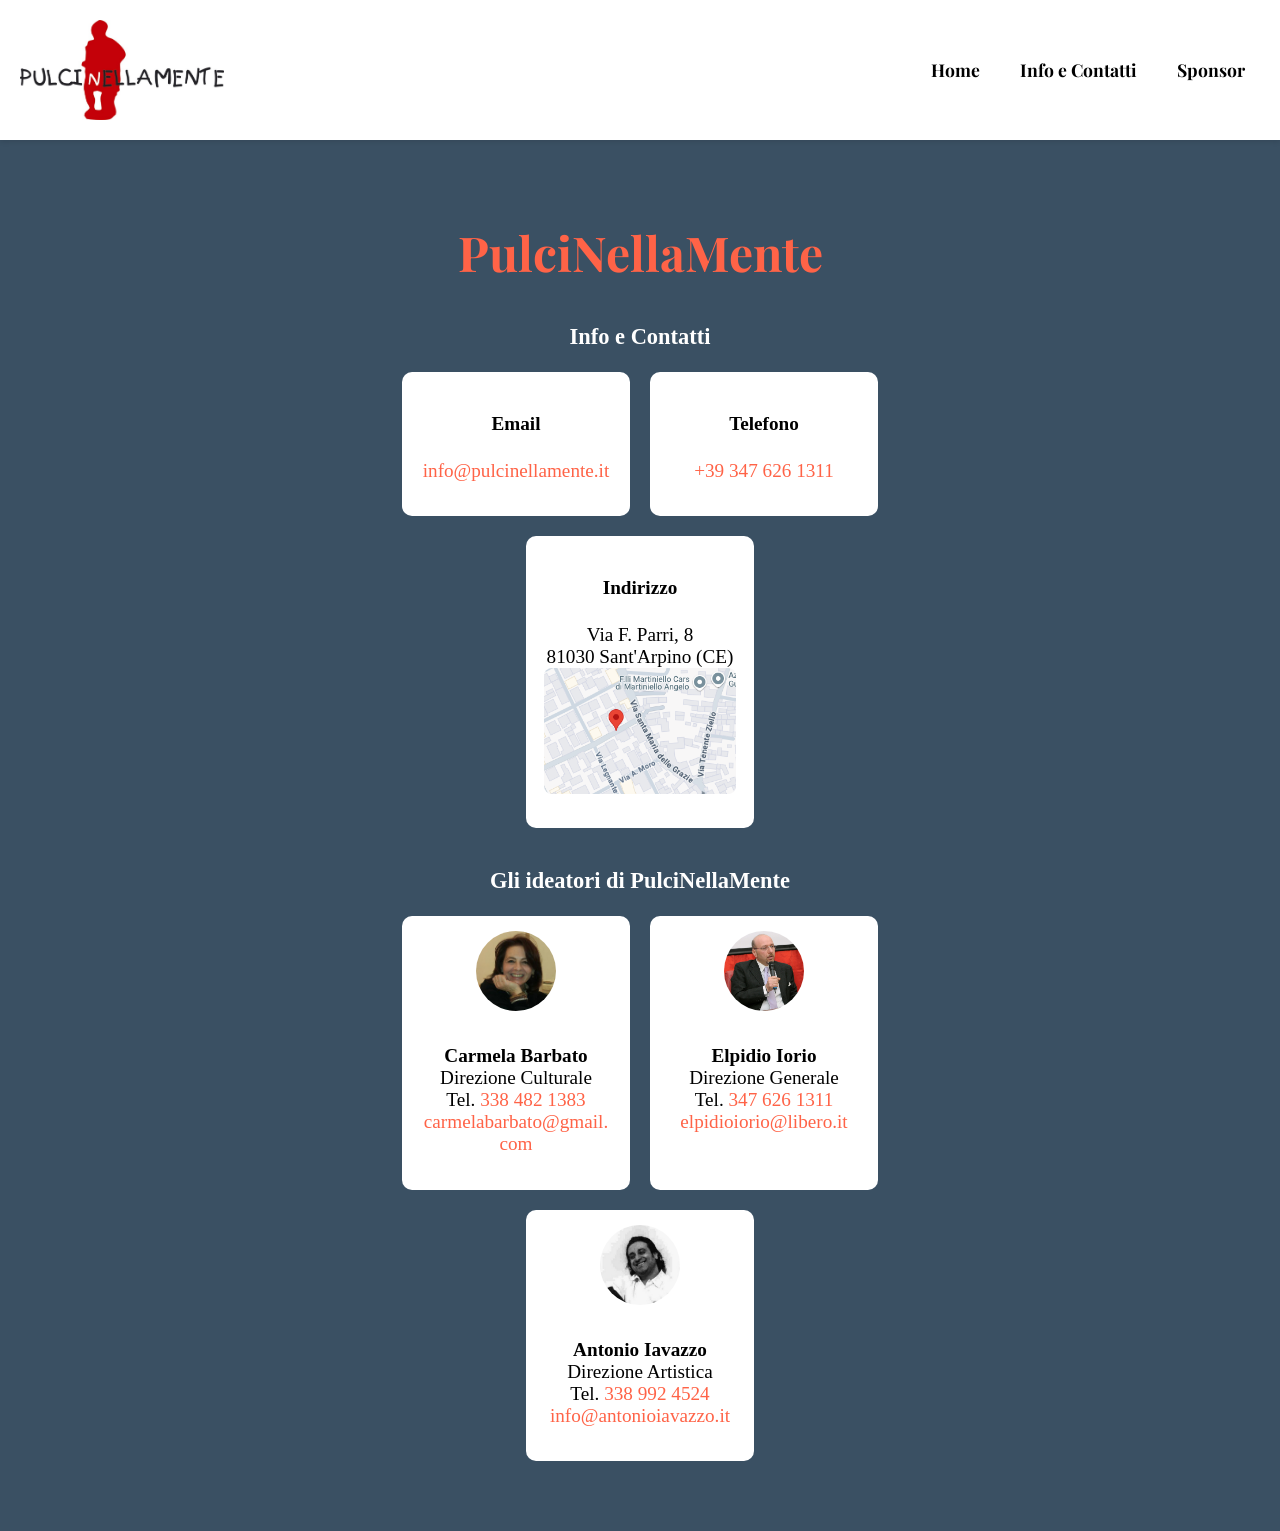
==== info.html @ f917ad8a "Prima versione della copia locale" ====
<!DOCTYPE html>
<html lang="it">
<head>
  <meta charset="UTF-8">
  <meta name="viewport" content="width=device-width, initial-scale=1.0">
  <title>Info e Contatti - Pulcinellamente</title>
  <style>
    body {
      margin: 0;
      padding: 0;
      font-family: 'Helvetica', sans-serif;
      background-color: #3a5063;
      color: #ffffff;
      text-align: center;
    }

    header {
      background-color: #fff;
      padding: 20px;
      box-shadow: 0 2px 5px rgba(0,0,0,0.1);
      text-align: left;
      position: relative;
    }

    header h1 {
      text-align: left;
      margin: 0;
    }

    h1 {
      margin: 0;
      font-size: 2.2em;
      color: #000;
      font-family: 'Playfair Display', serif;
    }

    .header-buttons {
      display: flex;
      gap: 10px;
    }

    .header-buttons button {
      padding: 8px 15px;
      font-size: 1.1em;
      border: none;
      background-color: #fff;
      font-family: 'Playfair Display', serif;
      cursor: pointer;
      border-radius: 5px;
      color: #000;
      font-weight: bold; /* Aggiunto per il grassetto */
    }

    .content {
      padding: 40px 20px;
    }

    .contact-info {
      max-width: 600px;
      margin: 0 auto 30px auto;
      font-size: 1.2em;
      text-align: left;
      font-family: 'Lora', serif;
    }

    .contact-info a {
      color: #FF6347;
      text-decoration: none;
    }

    .contact-info a:hover {
      text-decoration: underline;
    }

    .contact-columns {
      display: flex;
      flex-wrap: wrap;
      justify-content: center;
      gap: 20px;
      margin-top: 20px;
    }

    .contact-block {
      flex: 1 1 250px;
      max-width: 32%;
      padding: 15px 18px;
      text-align: center;
      background-color: #ffffff;
      color: #000000;
      border-radius: 10px;
    }

    .contact-block p {
      word-break: break-word;
    }

    /* Mappa e immagini degli ideatori - Responsività */
    .contact-block img {
      width: 80px; /* Impostiamo una larghezza massima per le immagini degli ideatori */
      height: 80px;
      border-radius: 50%;
      object-fit: cover;
      margin-bottom: 10px;
    }

    .contact-info img {
      max-width: 100%; /* Garantisce che la mappa sia responsiva */
      height: auto;
    }

    /* Ottimizzazione della mappa per dispositivi mobili */
    @media (max-width: 768px) {
      .contact-info img {
        width: 100%; /* Mappa occupa tutta la larghezza disponibile */
        max-width: 400px; /* Impedisce che la mappa diventi troppo grande */
      }

      /* Ideatori - Riduciamo le dimensioni delle immagini per dispositivi mobili */
      .contact-block img {
        width: 60px; /* Riduciamo le dimensioni per le immagini degli ideatori */
        height: 60px;
      }
    }

    /* Responsive styles for mobile */
    @media (max-width: 768px) {
      .contact-columns {
        flex-direction: column;
        align-items: center;
      }

      .contact-block {
        max-width: 100%;
        margin-bottom: 20px;
        padding: 10px;
        background-color: #ffffff;
        color: #000000;
        border-radius: 10px;
      }

      header h1 {
        font-size: 1.8em;
        line-height: 80px;
      }

      .header-buttons button {
        padding: 10px 12px;
        font-size: 1em;
      }

      /* Contenuto degli ideatori */
      .contact-block {
        text-align: center;
      }

      .contact-block img {
        margin: 0 auto 10px;
      }

      /* Modifica dimensione della mappa */
      .contact-block img {
        max-width: 100%;
        height: auto;
      }

      .thumbnail {
        width: 80px;
        height: 80px;
        margin: 0 auto 10px;
      }

      .header-buttons {
        flex-direction: column;
        align-items: flex-end;
      }

      .header-buttons button {
        margin-top: 10px;
        width: 100%;
      }
    }

    /* Ottimizzazione su schermi molto piccoli */
    @media (max-width: 600px) {
      header h1 {
        font-size: 1.6em;
      }

      .header-buttons button {
        font-size: 1em;
        padding: 10px 12px;
      }
    }

  </style>
  <!-- Google Fonts: Playfair Display -->
  <link href="https://fonts.googleapis.com/css?family=Playfair+Display:400,700&display=swap" rel="stylesheet">
</head>
<body>

  <header style="display: flex; justify-content: space-between; align-items: center;">
    <img src="logo.jpg" alt="Logo Pulcinellamente" style="max-height: 100px; height: auto; width: auto;">
    <div class="header-buttons">
      <button onclick="window.location.href='index.html';">Home</button>
      <button onclick="window.location.href='info.html';">Info e Contatti</button>
      <button onclick="window.location.href='sponsor.html';">Sponsor</button>
    </div>
  </header>

  <div class="content">
    <h2 style="font-size: 3em; color: #FF6347; font-family: 'Playfair Display', serif;">PulciNellaMente</h2>

    <div class="contact-info">
      <h3 style="text-align: center;">Info e Contatti</h3>
      <div class="contact-columns">
        <div class="contact-block">
          <h4>Email</h4>
          <p><a href="javascript:void(0);" onclick="copyToClipboard('info@pulcinellamente.it')">info@pulcinellamente.it</a></p>
        </div>
        <div class="contact-block">
          <h4>Telefono</h4>
          <p><a href="javascript:void(0);" onclick="copyToClipboard('+39 347 626 1311')">+39 347 626 1311</a></p>
        </div>
        <div class="contact-block">
          <h4>Indirizzo</h4>
          <p>
            Via F. Parri, 8<br>
            81030 Sant'Arpino (CE)
            <br>
            <a href="https://www.google.com/maps?q=Via+F.+Parri,+8,+81030+Sant'Arpino+(CE)" target="_blank">
            <img src="maps.jpg" alt="Visualizza su Google Maps" style="width: 100%; max-width: 400px; height: auto; display: block; margin: 0 auto; border-radius: 8px;" />
            </a>
          </p>
        </div>
      </div>

      <h3 style="margin-top: 40px; text-align: center;">Gli ideatori di PulciNellaMente</h3>
      <div class="contact-columns">
        <div class="contact-block">
          <img src="carmela.jpg" alt="Carmela Barbato" class="thumbnail">
          <div style="word-wrap: break-word; overflow-wrap: break-word;">
            <p><strong>Carmela Barbato</strong><br>Direzione Culturale<br>
              Tel. <a href="javascript:void(0);" onclick="copyToClipboard('338 482 1383')">338 482 1383</a><br>
              <a href="javascript:void(0);" onclick="copyToClipboard('carmelabarbato@gmail.com')">carmelabarbato@gmail.com</a>
            </p>
          </div>
        </div>
        <div class="contact-block">
          <img src="elpidio.jpg" alt="Elpidio Iorio" class="thumbnail">
          <p><strong>Elpidio Iorio</strong><br>Direzione Generale<br>
            Tel. <a href="javascript:void(0);" onclick="copyToClipboard('347 626 1311')">347 626 1311</a><br>
            <a href="javascript:void(0);" onclick="copyToClipboard('elpidioiorio@libero.it')">elpidioiorio@libero.it</a>
          </p>
        </div>
        <div class="contact-block">
          <img src="antonio.jpg" alt="Antonio Iavazzo" class="thumbnail">
          <p><strong>Antonio Iavazzo</strong><br>Direzione Artistica<br>
            Tel. <a href="javascript:void(0);" onclick="copyToClipboard('338 992 4524')">338 992 4524</a><br>
            <a href="javascript:void(0);" onclick="copyToClipboard('info@antonioiavazzo.it')">info@antonioiavazzo.it</a>
          </p>
        </div>
      </div>
    </div>
  </div>

  <script>
    function copyToClipboard(text) {
      var textArea = document.createElement("textarea");
      textArea.value = text;
      document.body.appendChild(textArea);
      textArea.select();
      document.execCommand("copy");
      document.body.removeChild(textArea);
      alert('Testo copiato: ' + text);
    }
  </script>

</body>
</html>
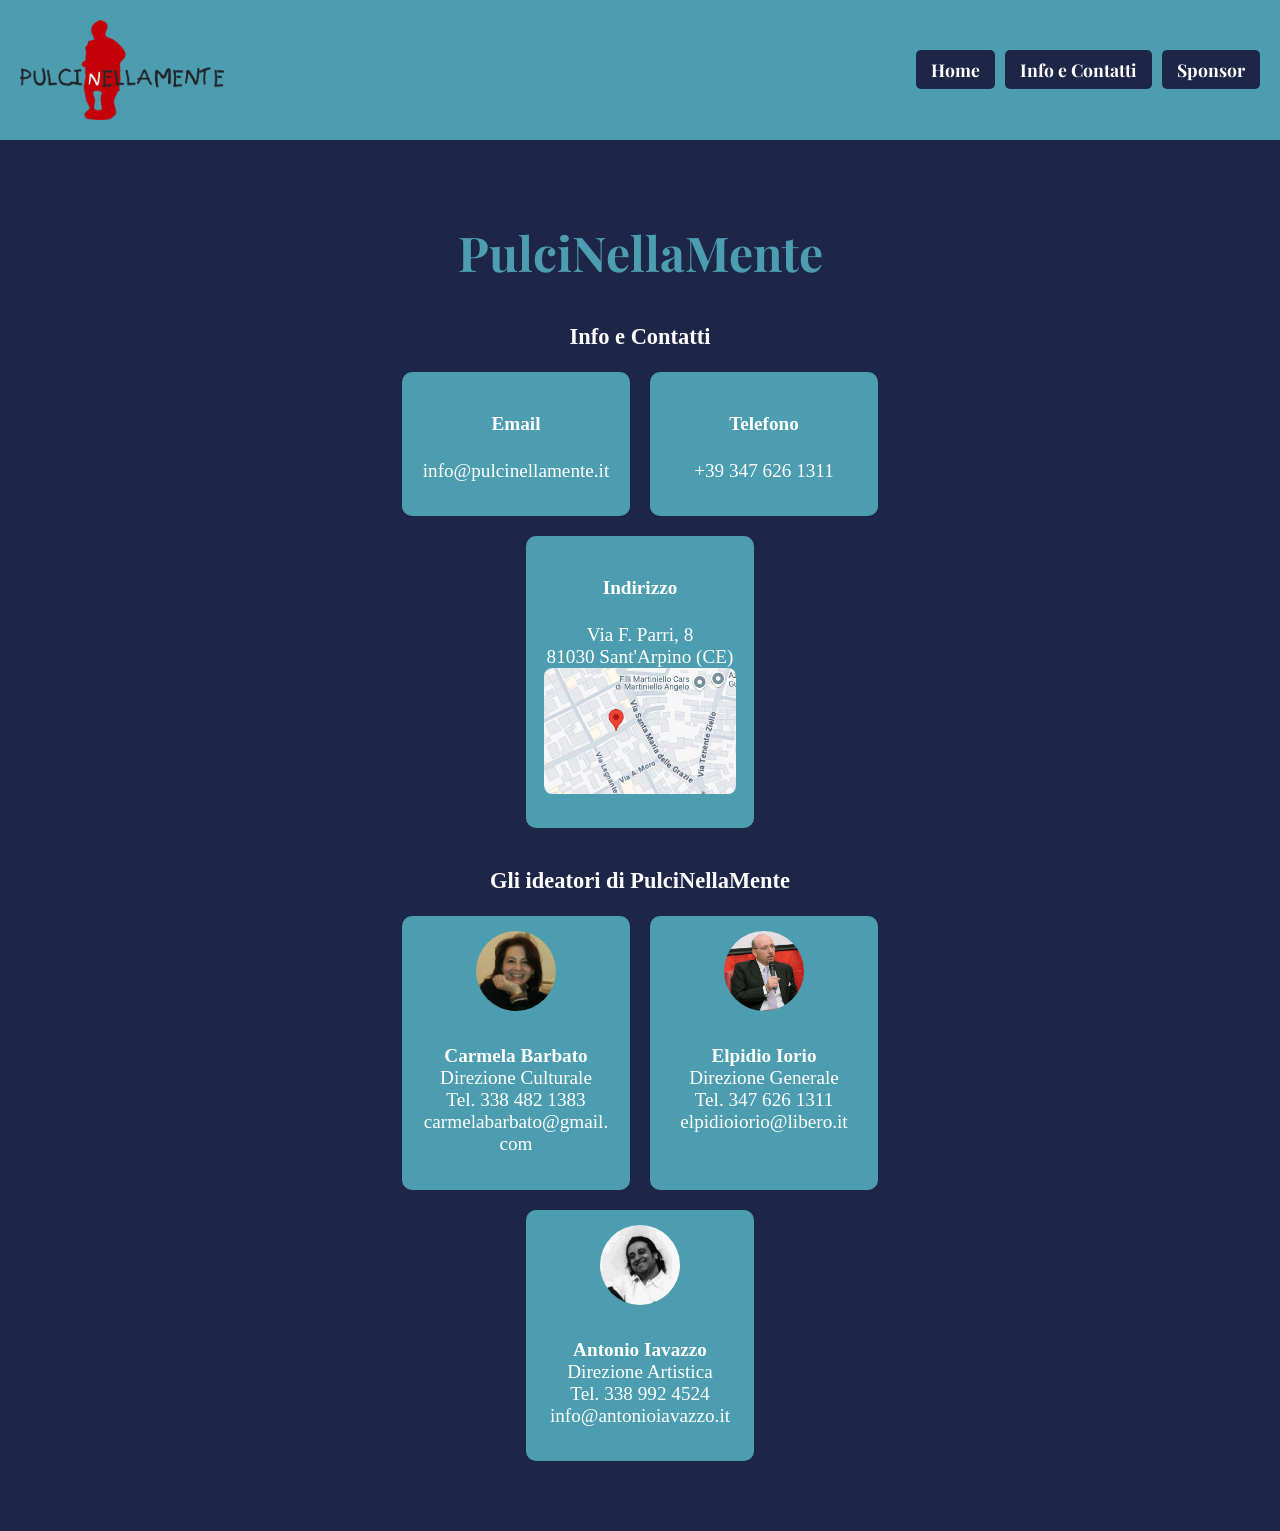
==== commit 321574c6: "Aggiornamento 26esima edizione" ====
--- a/info.html
+++ b/info.html
@@ -9,18 +9,22 @@
       margin: 0;
       padding: 0;
       font-family: 'Helvetica', sans-serif;
-      background-color: #3a5063;
+      background-color: #1E2648;
       color: #ffffff;
       text-align: center;
     }
 
     header {
-      background-color: #fff;
-      padding: 20px;
-      box-shadow: 0 2px 5px rgba(0,0,0,0.1);
-      text-align: left;
-      position: relative;
-    }
+    background-color: #4B9DAF;
+    padding: 20px;
+    box-shadow: 0 2px 5px rgba(0,0,0,0.1);
+    text-align: left;
+    position: relative;
+    display: flex;
+    justify-content: space-between;
+    align-items: center;
+    flex-wrap: wrap;
+  }
 
     header h1 {
       text-align: left;
@@ -43,11 +47,11 @@
       padding: 8px 15px;
       font-size: 1.1em;
       border: none;
-      background-color: #fff;
+      background-color: #1E2648;
       font-family: 'Playfair Display', serif;
       cursor: pointer;
       border-radius: 5px;
-      color: #000;
+      color: #fff;
       font-weight: bold; /* Aggiunto per il grassetto */
     }
 
@@ -64,7 +68,7 @@
     }
 
     .contact-info a {
-      color: #FF6347;
+      color: #fff;
       text-decoration: none;
     }
 
@@ -85,8 +89,8 @@
       max-width: 32%;
       padding: 15px 18px;
       text-align: center;
-      background-color: #ffffff;
-      color: #000000;
+      background-color: #4B9DAF;
+      color: #fff;
       border-radius: 10px;
     }
 
@@ -133,8 +137,8 @@
         max-width: 100%;
         margin-bottom: 20px;
         padding: 10px;
-        background-color: #ffffff;
-        color: #000000;
+        background-color: #4B9DAF;
+        color: #fff;
         border-radius: 10px;
       }
 
@@ -199,7 +203,7 @@
 <body>
 
   <header style="display: flex; justify-content: space-between; align-items: center;">
-    <img src="logo.jpg" alt="Logo Pulcinellamente" style="max-height: 100px; height: auto; width: auto;">
+    <img src="logonew.png" alt="Logo Pulcinellamente" style="max-height: 100px; height: auto; width: auto;">
     <div class="header-buttons">
       <button onclick="window.location.href='index.html';">Home</button>
       <button onclick="window.location.href='info.html';">Info e Contatti</button>
@@ -208,7 +212,7 @@
   </header>
 
   <div class="content">
-    <h2 style="font-size: 3em; color: #FF6347; font-family: 'Playfair Display', serif;">PulciNellaMente</h2>
+    <h2 style="font-size: 3em; color: #4B9DAF; font-family: 'Playfair Display', serif;">PulciNellaMente</h2>
 
     <div class="contact-info">
       <h3 style="text-align: center;">Info e Contatti</h3>
